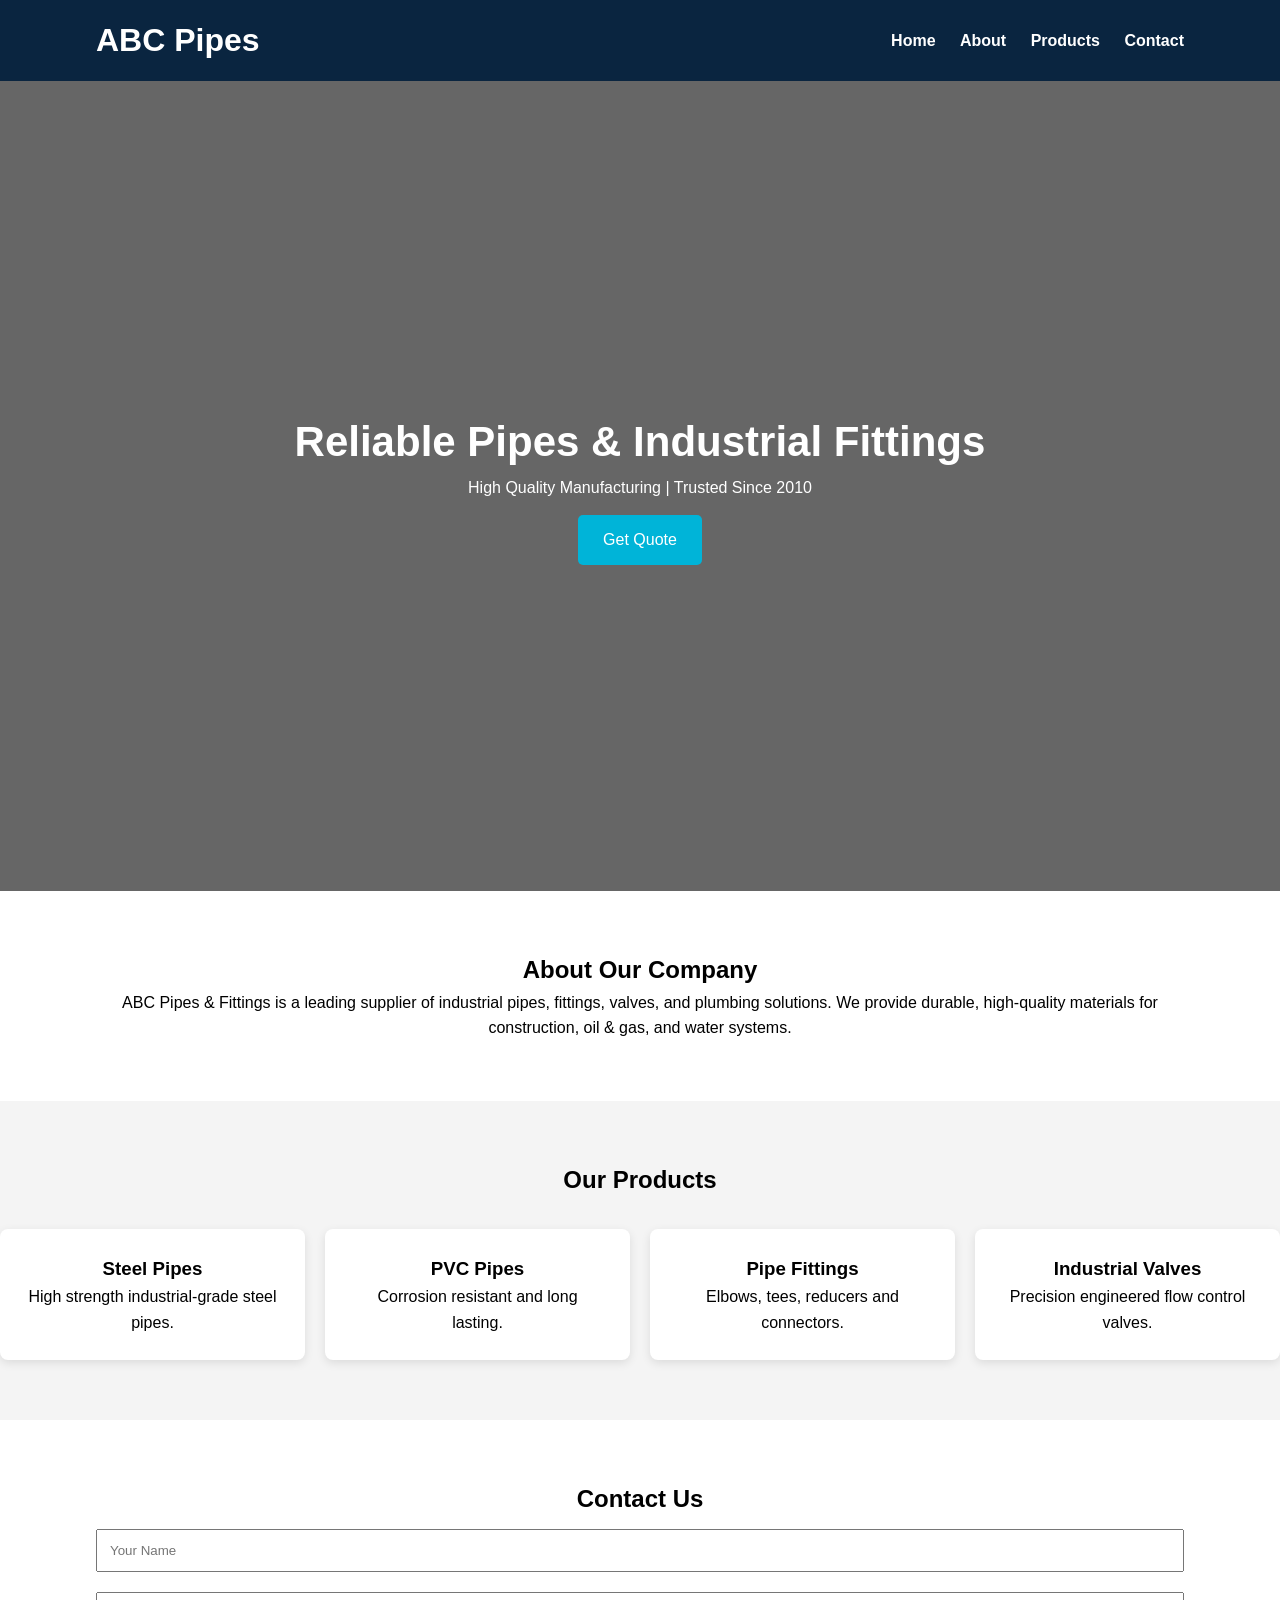
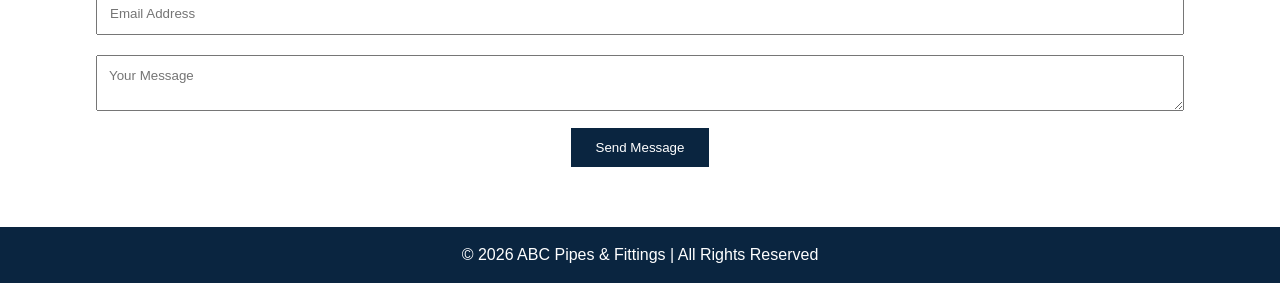
==== index.html @ c722babf "index.html" ====
<!DOCTYPE html>
<html lang="en">
<head>
    <meta charset="UTF-8">
    <meta name="viewport" content="width=device-width, initial-scale=1.0">
    <title>ABC Pipes & Fittings</title>
    <link rel="stylesheet" href="style.css">
</head>

<body>

<!-- NAVBAR -->
<header>
    <div class="container">
        <h1 class="logo">ABC Pipes</h1>
        <nav>
            <a href="#">Home</a>
            <a href="#about">About</a>
            <a href="#products">Products</a>
            <a href="#contact">Contact</a>
        </nav>
    </div>
</header>

<!-- HERO SECTION -->
<section class="hero">
    <div class="hero-content">
        <h2>Reliable Pipes & Industrial Fittings</h2>
        <p>High Quality Manufacturing | Trusted Since 2010</p>
        <a href="#contact" class="btn">Get Quote</a>
    </div>
</section>

<!-- ABOUT -->
<section id="about" class="about container">
    <h2>About Our Company</h2>
    <p>
        ABC Pipes & Fittings is a leading supplier of industrial pipes,
        fittings, valves, and plumbing solutions. We provide durable,
        high-quality materials for construction, oil & gas, and water systems.
    </p>
</section>

<!-- PRODUCTS -->
<section id="products" class="products">
    <h2>Our Products</h2>

    <div class="product-grid">

        <div class="card">
            <h3>Steel Pipes</h3>
            <p>High strength industrial-grade steel pipes.</p>
        </div>

        <div class="card">
            <h3>PVC Pipes</h3>
            <p>Corrosion resistant and long lasting.</p>
        </div>

        <div class="card">
            <h3>Pipe Fittings</h3>
            <p>Elbows, tees, reducers and connectors.</p>
        </div>

        <div class="card">
            <h3>Industrial Valves</h3>
            <p>Precision engineered flow control valves.</p>
        </div>

    </div>
</section>

<!-- CONTACT -->
<section id="contact" class="contact container">
    <h2>Contact Us</h2>

    <form>
        <input type="text" placeholder="Your Name" required>
        <input type="email" placeholder="Email Address" required>
        <textarea placeholder="Your Message"></textarea>
        <button type="submit">Send Message</button>
    </form>

</section>

<!-- FOOTER -->
<footer>
    <p>© 2026 ABC Pipes & Fittings | All Rights Reserved</p>
</footer>

</body>
</html>
---- style.css ----
* {
    margin: 0;
    padding: 0;
    box-sizing: border-box;
    font-family: Arial, sans-serif;
}

body {
    line-height: 1.6;
}

/* CONTAINER */
.container {
    width: 85%;
    margin: auto;
}

/* NAVBAR */
header {
    background: #0a2540;
    color: white;
    padding: 15px 0;
}

header .container {
    display: flex;
    justify-content: space-between;
    align-items: center;
}

nav a {
    color: white;
    text-decoration: none;
    margin-left: 20px;
    font-weight: bold;
}

nav a:hover {
    color: #00b4d8;
}

/* HERO */
.hero {
    height: 90vh;
    background: linear-gradient(rgba(0,0,0,0.6), rgba(0,0,0,0.6)),
    url("https://images.unsplash.com/photo-1581091215367-59ab6f61d0df");
    background-size: cover;
    background-position: center;
    display: flex;
    justify-content: center;
    align-items: center;
    color: white;
    text-align: center;
}

.hero h2 {
    font-size: 42px;
}

.btn {
    background: #00b4d8;
    padding: 12px 25px;
    color: white;
    text-decoration: none;
    display: inline-block;
    margin-top: 15px;
    border-radius: 5px;
}

/* ABOUT */
.about {
    padding: 60px 0;
    text-align: center;
}

/* PRODUCTS */
.products {
    background: #f4f4f4;
    padding: 60px 0;
    text-align: center;
}

.product-grid {
    display: grid;
    grid-template-columns: repeat(auto-fit, minmax(220px,1fr));
    gap: 20px;
    margin-top: 30px;
}

.card {
    background: white;
    padding: 25px;
    border-radius: 8px;
    box-shadow: 0 3px 10px rgba(0,0,0,0.1);
    transition: 0.3s;
}

.card:hover {
    transform: translateY(-8px);
}

/* CONTACT */
.contact {
    padding: 60px 0;
    text-align: center;
}

form input,
form textarea {
    width: 100%;
    padding: 12px;
    margin: 10px 0;
}

button {
    background: #0a2540;
    color: white;
    border: none;
    padding: 12px 25px;
    cursor: pointer;
}

/* FOOTER */
footer {
    background: #0a2540;
    color: white;
    text-align: center;
    padding: 15px;
}

/* MOBILE */
@media(max-width:768px) {
    .hero h2 {
        font-size: 28px;
    }
}
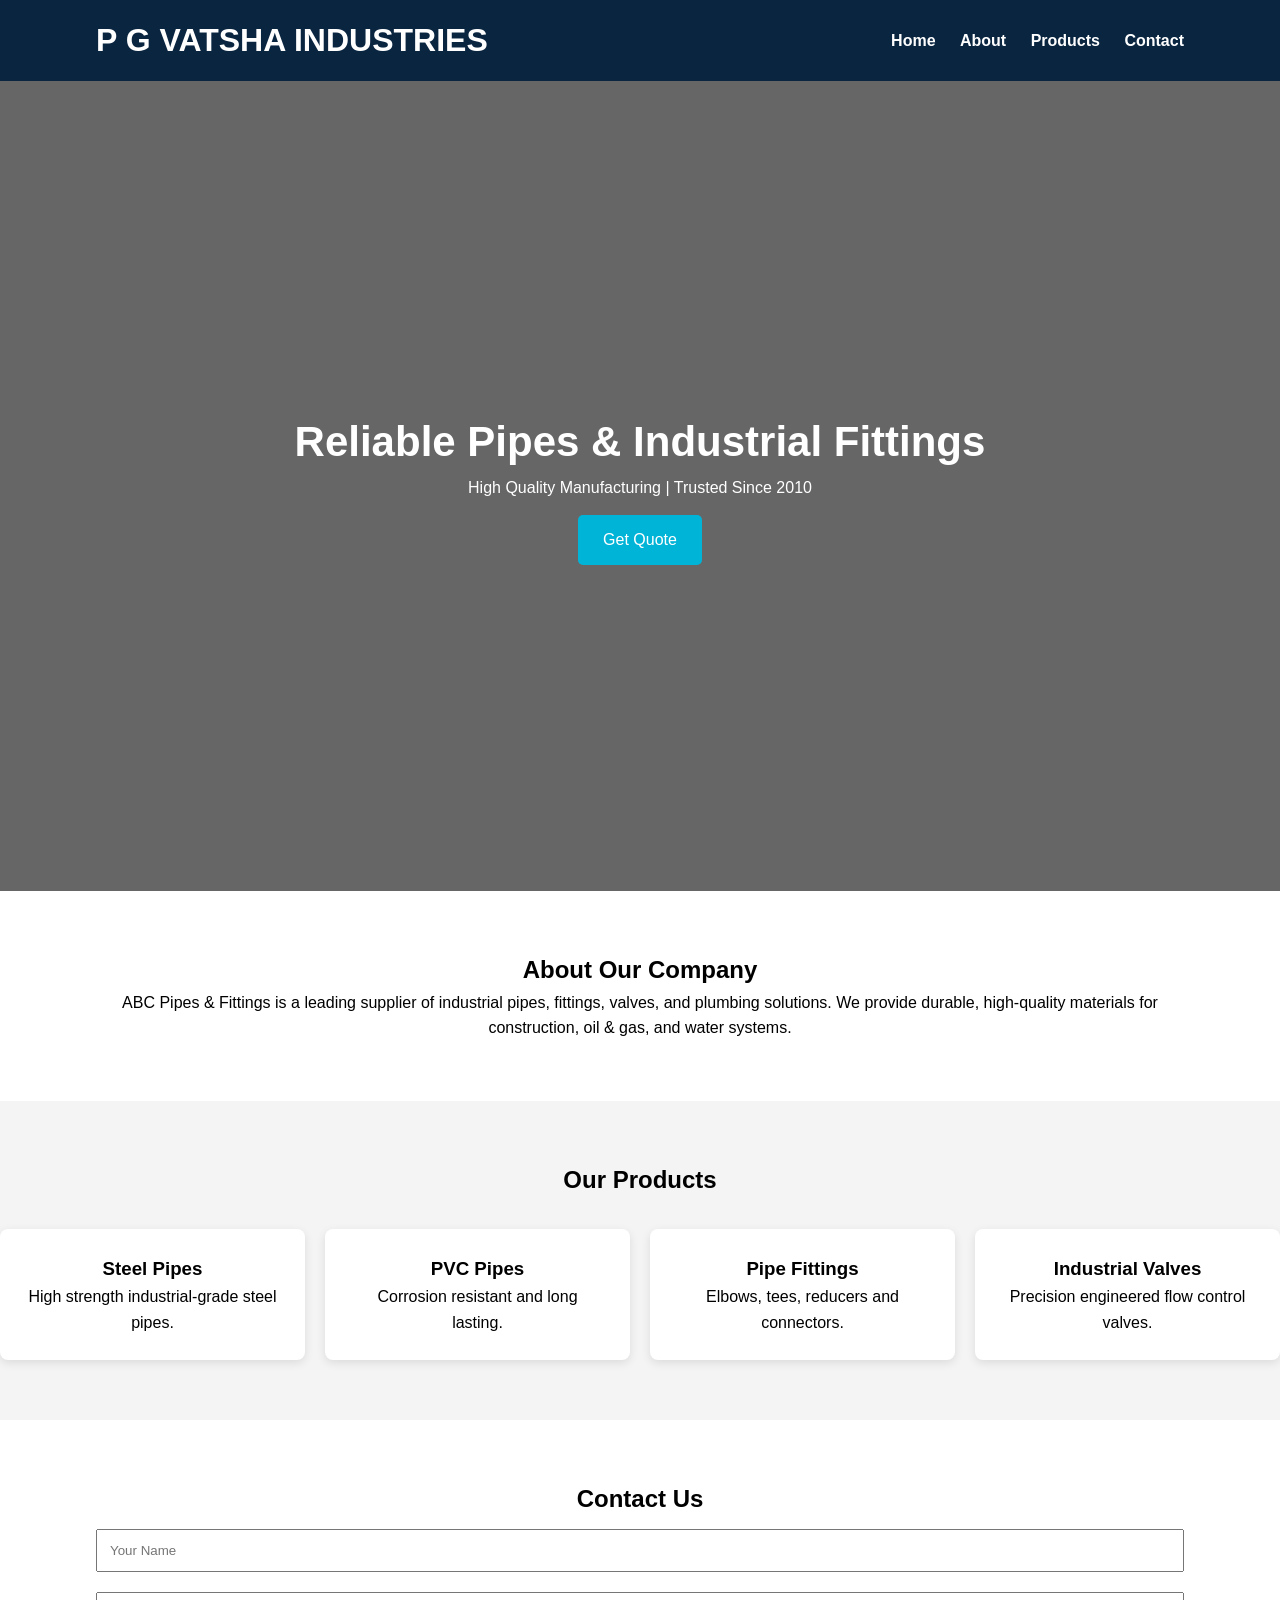
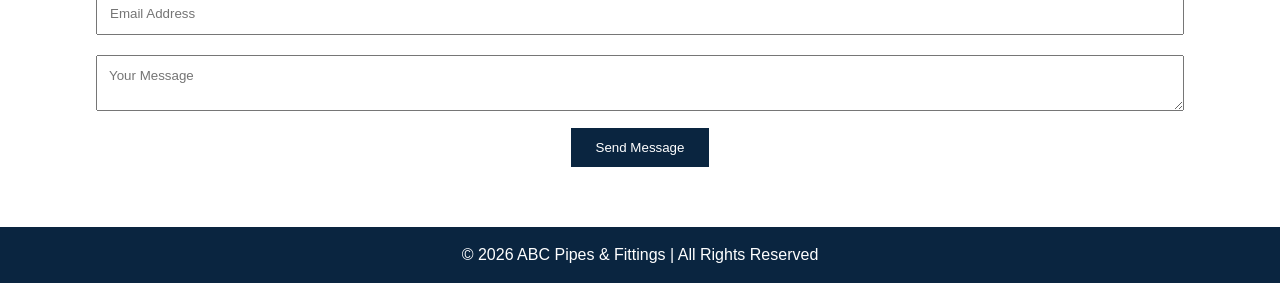
==== commit 0ca96e29: "index.html" ====
--- a/index.html
+++ b/index.html
@@ -3,7 +3,7 @@
 <head>
     <meta charset="UTF-8">
     <meta name="viewport" content="width=device-width, initial-scale=1.0">
-    <title>ABC Pipes & Fittings</title>
+    <title>P G VATSHA INDUSTRIES</title>
     <link rel="stylesheet" href="style.css">
 </head>
 
@@ -12,7 +12,7 @@
 <!-- NAVBAR -->
 <header>
     <div class="container">
-        <h1 class="logo">ABC Pipes</h1>
+        <h1 class="logo">P G VATSHA INDUSTRIES</h1>
         <nav>
             <a href="#">Home</a>
             <a href="#about">About</a>
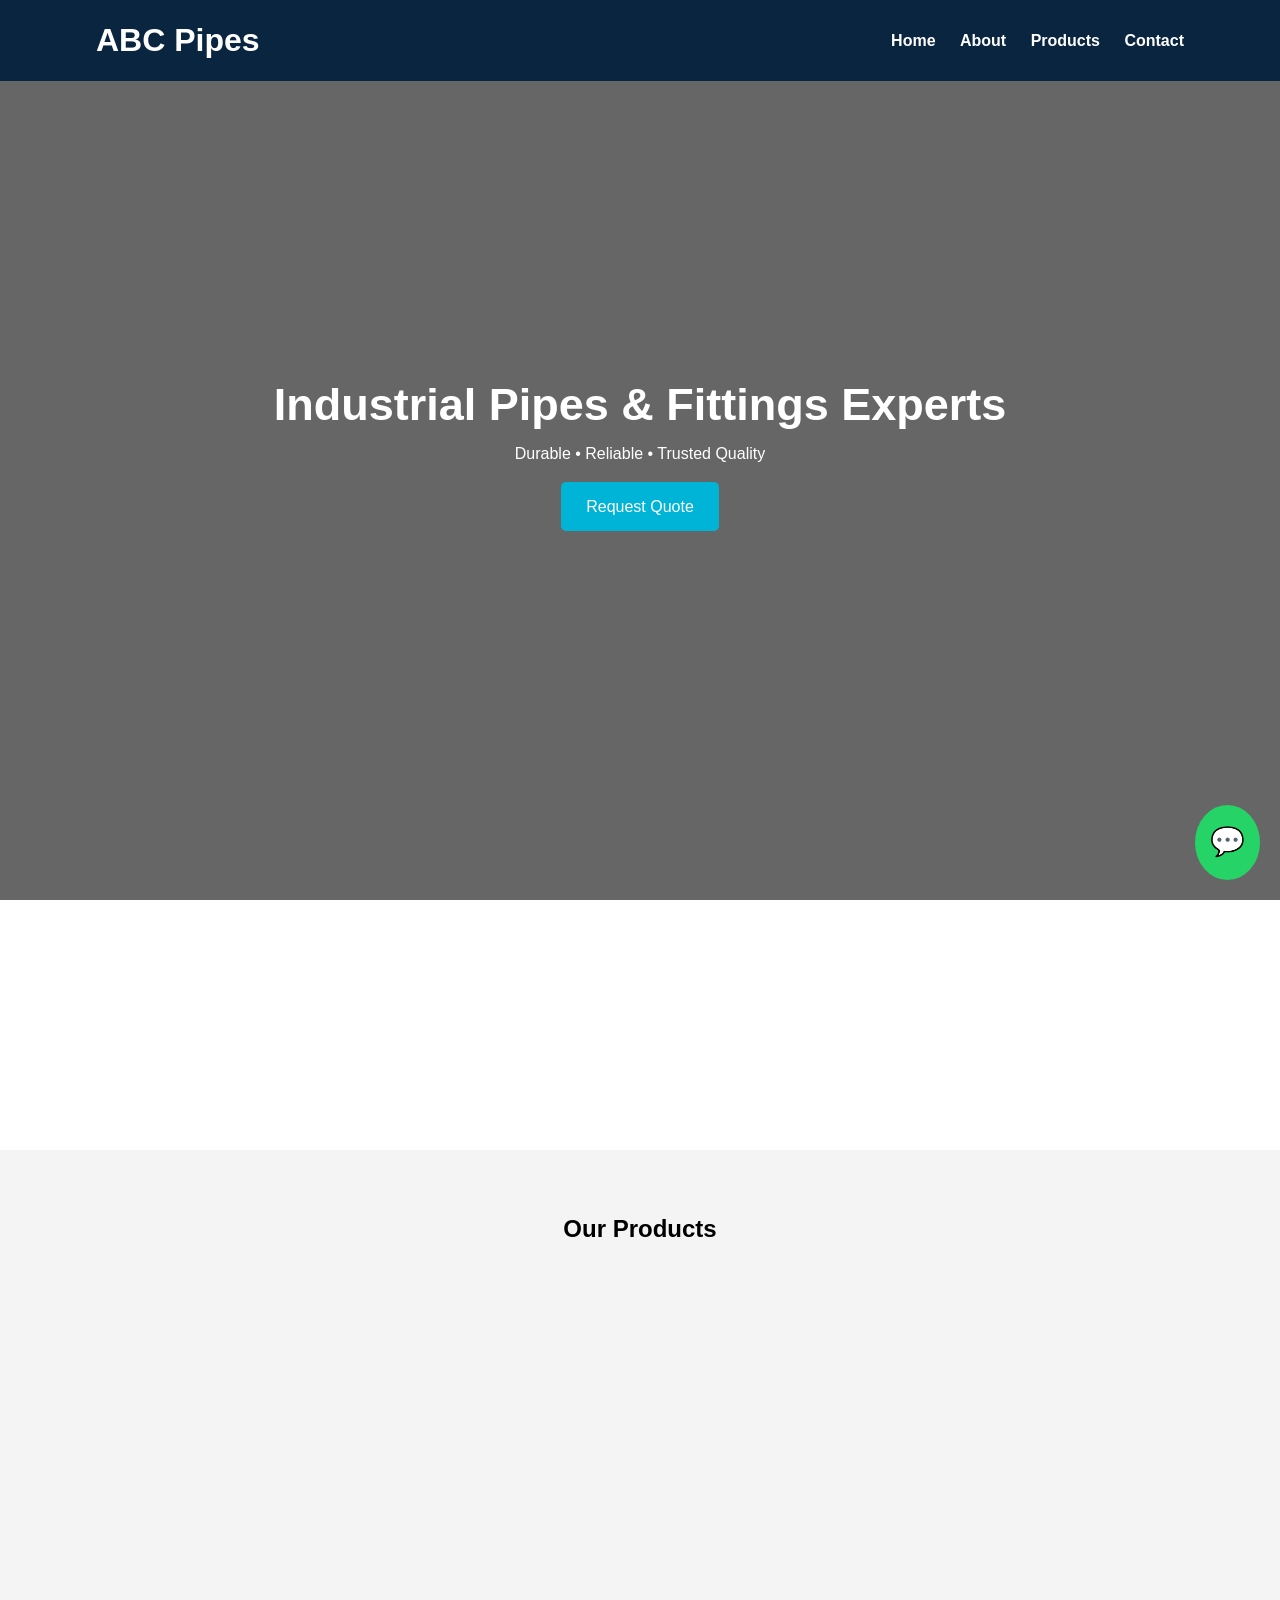
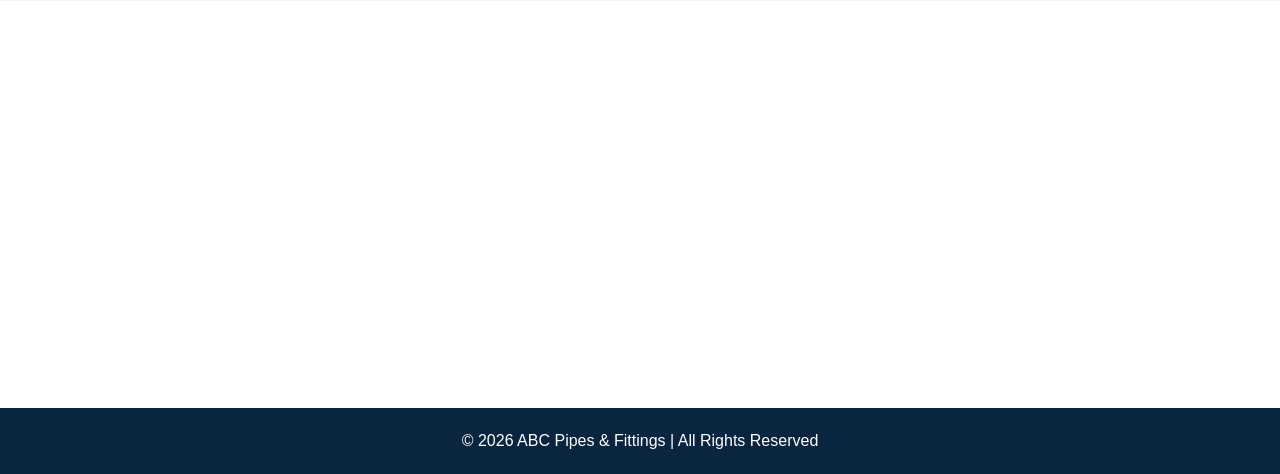
==== commit 334c8fac: "index.html" ====
--- a/index.html
+++ b/index.html
@@ -1,20 +1,25 @@
 <!DOCTYPE html>
 <html lang="en">
 <head>
-    <meta charset="UTF-8">
-    <meta name="viewport" content="width=device-width, initial-scale=1.0">
-    <title>P G VATSHA INDUSTRIES</title>
-    <link rel="stylesheet" href="style.css">
+<meta charset="UTF-8">
+<meta name="viewport" content="width=device-width, initial-scale=1.0">
+
+<title>ABC Pipes & Fittings | Industrial Solutions</title>
+<meta name="description" content="Leading supplier of pipes and fittings. Industrial and plumbing solutions.">
+
+<link rel="stylesheet" href="style.css">
+<script defer src="script.js"></script>
+
 </head>
 
 <body>
 
 <!-- NAVBAR -->
-<header>
-    <div class="container">
-        <h1 class="logo">P G VATSHA INDUSTRIES</h1>
+<header id="navbar">
+    <div class="container nav">
+        <h1 class="logo">ABC Pipes</h1>
         <nav>
-            <a href="#">Home</a>
+            <a href="#home">Home</a>
             <a href="#about">About</a>
             <a href="#products">Products</a>
             <a href="#contact">Contact</a>
@@ -22,70 +27,79 @@
     </div>
 </header>
 
-<!-- HERO SECTION -->
-<section class="hero">
+<!-- HERO -->
+<section id="home" class="hero">
     <div class="hero-content">
-        <h2>Reliable Pipes & Industrial Fittings</h2>
-        <p>High Quality Manufacturing | Trusted Since 2010</p>
-        <a href="#contact" class="btn">Get Quote</a>
+        <h2>Industrial Pipes & Fittings Experts</h2>
+        <p>Durable • Reliable • Trusted Quality</p>
+        <a href="#contact" class="btn">Request Quote</a>
     </div>
 </section>
 
 <!-- ABOUT -->
-<section id="about" class="about container">
-    <h2>About Our Company</h2>
+<section id="about" class="about container reveal">
+    <h2>About Company</h2>
     <p>
-        ABC Pipes & Fittings is a leading supplier of industrial pipes,
-        fittings, valves, and plumbing solutions. We provide durable,
-        high-quality materials for construction, oil & gas, and water systems.
+        ABC Pipes & Fittings provides premium quality steel, PVC pipes,
+        industrial valves and fittings used in construction,
+        infrastructure and water management projects across India.
     </p>
 </section>
 
 <!-- PRODUCTS -->
 <section id="products" class="products">
-    <h2>Our Products</h2>
+<h2>Our Products</h2>
 
-    <div class="product-grid">
+<div class="product-grid">
 
-        <div class="card">
-            <h3>Steel Pipes</h3>
-            <p>High strength industrial-grade steel pipes.</p>
-        </div>
+<div class="card reveal">
+<img src="https://images.unsplash.com/photo-1609205807107-e8ec2120f41c">
+<h3>Steel Pipes</h3>
+<p>Heavy-duty industrial steel pipes.</p>
+</div>
 
-        <div class="card">
-            <h3>PVC Pipes</h3>
-            <p>Corrosion resistant and long lasting.</p>
-        </div>
+<div class="card reveal">
+<img src="https://images.unsplash.com/photo-1581092919535-7146ff1a590d">
+<h3>PVC Pipes</h3>
+<p>Corrosion resistant plumbing pipes.</p>
+</div>
 
-        <div class="card">
-            <h3>Pipe Fittings</h3>
-            <p>Elbows, tees, reducers and connectors.</p>
-        </div>
+<div class="card reveal">
+<img src="https://images.unsplash.com/photo-1581092580497-e0d23cbdf1dc">
+<h3>Pipe Fittings</h3>
+<p>Elbows, tees & reducers.</p>
+</div>
 
-        <div class="card">
-            <h3>Industrial Valves</h3>
-            <p>Precision engineered flow control valves.</p>
-        </div>
+<div class="card reveal">
+<img src="https://images.unsplash.com/photo-1565514158748-064f34bd6a1b">
+<h3>Industrial Valves</h3>
+<p>High precision flow control.</p>
+</div>
 
-    </div>
+</div>
 </section>
 
 <!-- CONTACT -->
-<section id="contact" class="contact container">
-    <h2>Contact Us</h2>
+<section id="contact" class="contact container reveal">
+<h2>Contact Us</h2>
 
-    <form>
-        <input type="text" placeholder="Your Name" required>
-        <input type="email" placeholder="Email Address" required>
-        <textarea placeholder="Your Message"></textarea>
-        <button type="submit">Send Message</button>
-    </form>
+<form>
+<input type="text" placeholder="Your Name" required>
+<input type="email" placeholder="Email Address" required>
+<textarea placeholder="Your Message"></textarea>
+<button type="submit">Send Inquiry</button>
+</form>
 
 </section>
 
+<!-- WHATSAPP BUTTON -->
+<a href="https://wa.me/919999999999" class="whatsapp" target="_blank">
+💬
+</a>
+
 <!-- FOOTER -->
 <footer>
-    <p>© 2026 ABC Pipes & Fittings | All Rights Reserved</p>
+<p>© 2026 ABC Pipes & Fittings | All Rights Reserved</p>
 </footer>
 
 </body>
--- a/style.css
+++ b/style.css
@@ -1,136 +1,172 @@
-* {
-    margin: 0;
-    padding: 0;
-    box-sizing: border-box;
-    font-family: Arial, sans-serif;
+*{
+margin:0;
+padding:0;
+box-sizing:border-box;
+font-family:Arial, Helvetica, sans-serif;
+scroll-behavior:smooth;
 }
 
-body {
-    line-height: 1.6;
-}
-
-/* CONTAINER */
-.container {
-    width: 85%;
-    margin: auto;
+body{
+line-height:1.6;
 }
 
 /* NAVBAR */
-header {
-    background: #0a2540;
-    color: white;
-    padding: 15px 0;
+header{
+position:fixed;
+width:100%;
+background:#0a2540;
+color:white;
+z-index:1000;
 }
 
-header .container {
-    display: flex;
-    justify-content: space-between;
-    align-items: center;
+.nav{
+display:flex;
+justify-content:space-between;
+align-items:center;
+padding:15px 0;
 }
 
-nav a {
-    color: white;
-    text-decoration: none;
-    margin-left: 20px;
-    font-weight: bold;
+.container{
+width:85%;
+margin:auto;
 }
 
-nav a:hover {
-    color: #00b4d8;
+nav a{
+color:white;
+margin-left:20px;
+text-decoration:none;
+font-weight:bold;
+}
+
+nav a:hover{
+color:#00b4d8;
 }
 
 /* HERO */
-.hero {
-    height: 90vh;
-    background: linear-gradient(rgba(0,0,0,0.6), rgba(0,0,0,0.6)),
-    url("https://images.unsplash.com/photo-1581091215367-59ab6f61d0df");
-    background-size: cover;
-    background-position: center;
-    display: flex;
-    justify-content: center;
-    align-items: center;
-    color: white;
-    text-align: center;
+.hero{
+height:100vh;
+background:linear-gradient(rgba(0,0,0,.6),rgba(0,0,0,.6)),
+url("https://images.unsplash.com/photo-1581091226825-a6a2a5aee158");
+background-size:cover;
+background-position:center;
+display:flex;
+justify-content:center;
+align-items:center;
+color:white;
+text-align:center;
 }
 
-.hero h2 {
-    font-size: 42px;
+.hero h2{
+font-size:45px;
 }
 
-.btn {
-    background: #00b4d8;
-    padding: 12px 25px;
-    color: white;
-    text-decoration: none;
-    display: inline-block;
-    margin-top: 15px;
-    border-radius: 5px;
+.btn{
+background:#00b4d8;
+padding:12px 25px;
+color:white;
+text-decoration:none;
+border-radius:5px;
+display:inline-block;
+margin-top:15px;
 }
 
 /* ABOUT */
-.about {
-    padding: 60px 0;
-    text-align: center;
+.about{
+padding:100px 0 60px;
+text-align:center;
 }
 
 /* PRODUCTS */
-.products {
-    background: #f4f4f4;
-    padding: 60px 0;
-    text-align: center;
+.products{
+background:#f4f4f4;
+padding:60px 0;
+text-align:center;
 }
 
-.product-grid {
-    display: grid;
-    grid-template-columns: repeat(auto-fit, minmax(220px,1fr));
-    gap: 20px;
-    margin-top: 30px;
+.product-grid{
+display:grid;
+grid-template-columns:repeat(auto-fit,minmax(250px,1fr));
+gap:25px;
+width:85%;
+margin:auto;
+margin-top:30px;
 }
 
-.card {
-    background: white;
-    padding: 25px;
-    border-radius: 8px;
-    box-shadow: 0 3px 10px rgba(0,0,0,0.1);
-    transition: 0.3s;
+.card{
+background:white;
+border-radius:10px;
+overflow:hidden;
+box-shadow:0 4px 15px rgba(0,0,0,0.1);
+transition:.4s;
 }
 
-.card:hover {
-    transform: translateY(-8px);
+.card img{
+width:100%;
+height:200px;
+object-fit:cover;
+}
+
+.card:hover{
+transform:translateY(-10px);
 }
 
 /* CONTACT */
-.contact {
-    padding: 60px 0;
-    text-align: center;
+.contact{
+padding:60px 0;
+text-align:center;
 }
 
 form input,
-form textarea {
-    width: 100%;
-    padding: 12px;
-    margin: 10px 0;
+form textarea{
+width:100%;
+padding:12px;
+margin:10px 0;
 }
 
-button {
-    background: #0a2540;
-    color: white;
-    border: none;
-    padding: 12px 25px;
-    cursor: pointer;
+button{
+background:#0a2540;
+color:white;
+border:none;
+padding:12px 25px;
+cursor:pointer;
 }
 
 /* FOOTER */
-footer {
-    background: #0a2540;
-    color: white;
-    text-align: center;
-    padding: 15px;
+footer{
+background:#0a2540;
+color:white;
+text-align:center;
+padding:20px;
+}
+
+/* WHATSAPP */
+.whatsapp{
+position:fixed;
+bottom:20px;
+right:20px;
+background:#25D366;
+color:white;
+font-size:28px;
+padding:15px;
+border-radius:50%;
+text-decoration:none;
+}
+
+/* ANIMATION */
+.reveal{
+opacity:0;
+transform:translateY(40px);
+transition:all .8s ease;
+}
+
+.reveal.active{
+opacity:1;
+transform:translateY(0);
 }
 
 /* MOBILE */
-@media(max-width:768px) {
-    .hero h2 {
-        font-size: 28px;
-    }
+@media(max-width:768px){
+.hero h2{
+font-size:28px;
 }
+}
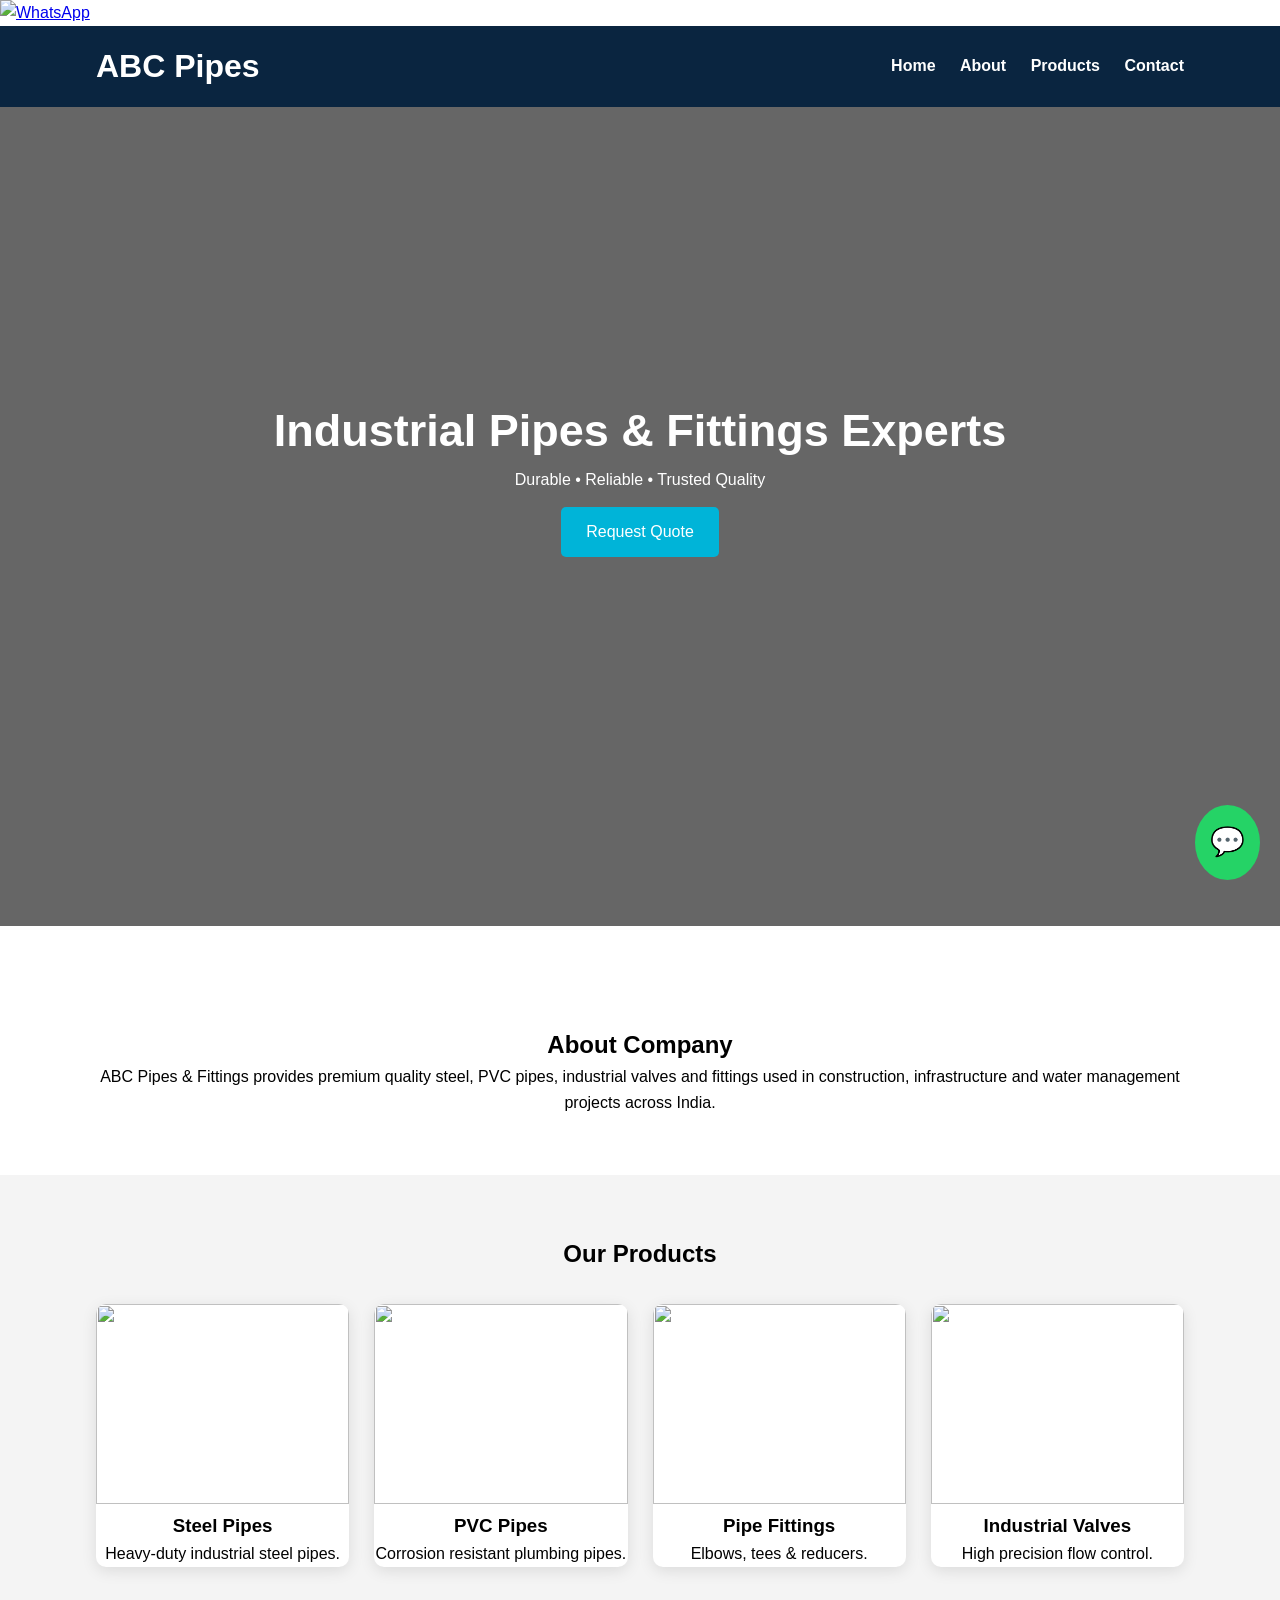
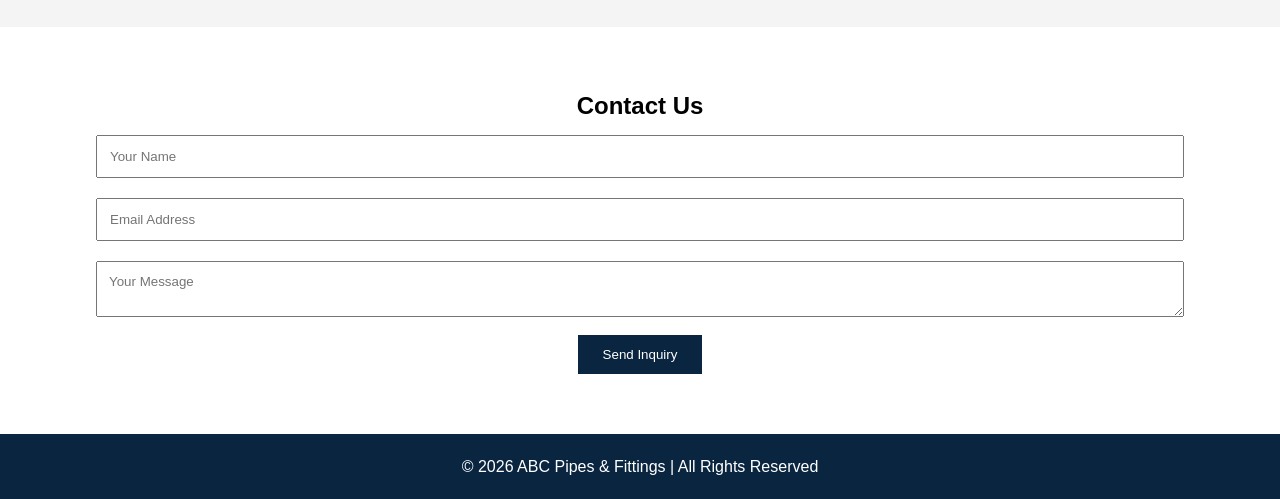
==== commit 8dab249c: "index.html" ====
--- a/index.html
+++ b/index.html
@@ -11,7 +11,11 @@
 <script defer src="script.js"></script>
 
 </head>
-
+<a href="https://wa.me/917439007964?text=Hello%20I%20want%20a%20quotation%20for%20pipes%20and%20fittings"
+   class="whatsapp-float"
+   target="_blank">
+   <img src="https://cdn-icons-png.flaticon.com/512/733/733585.png" alt="WhatsApp">
+</a>
 <body>
 
 <!-- NAVBAR -->
